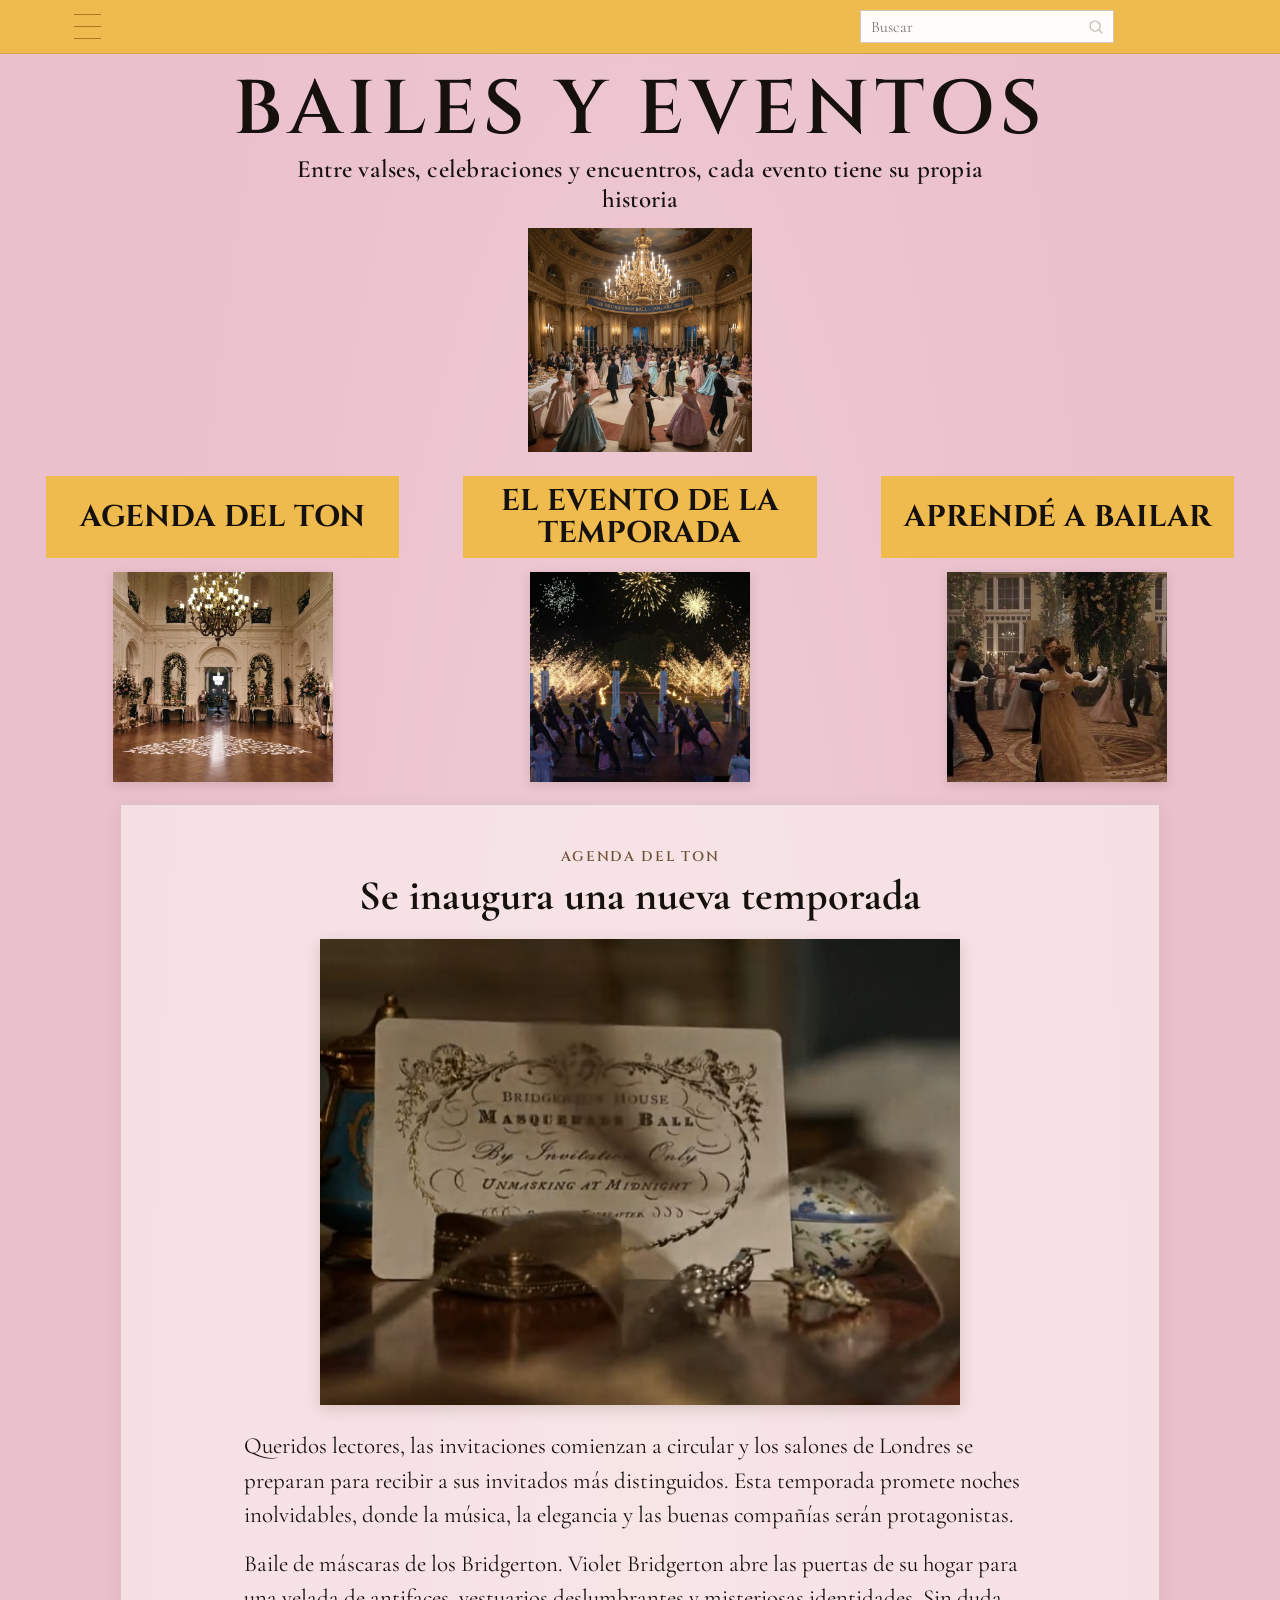
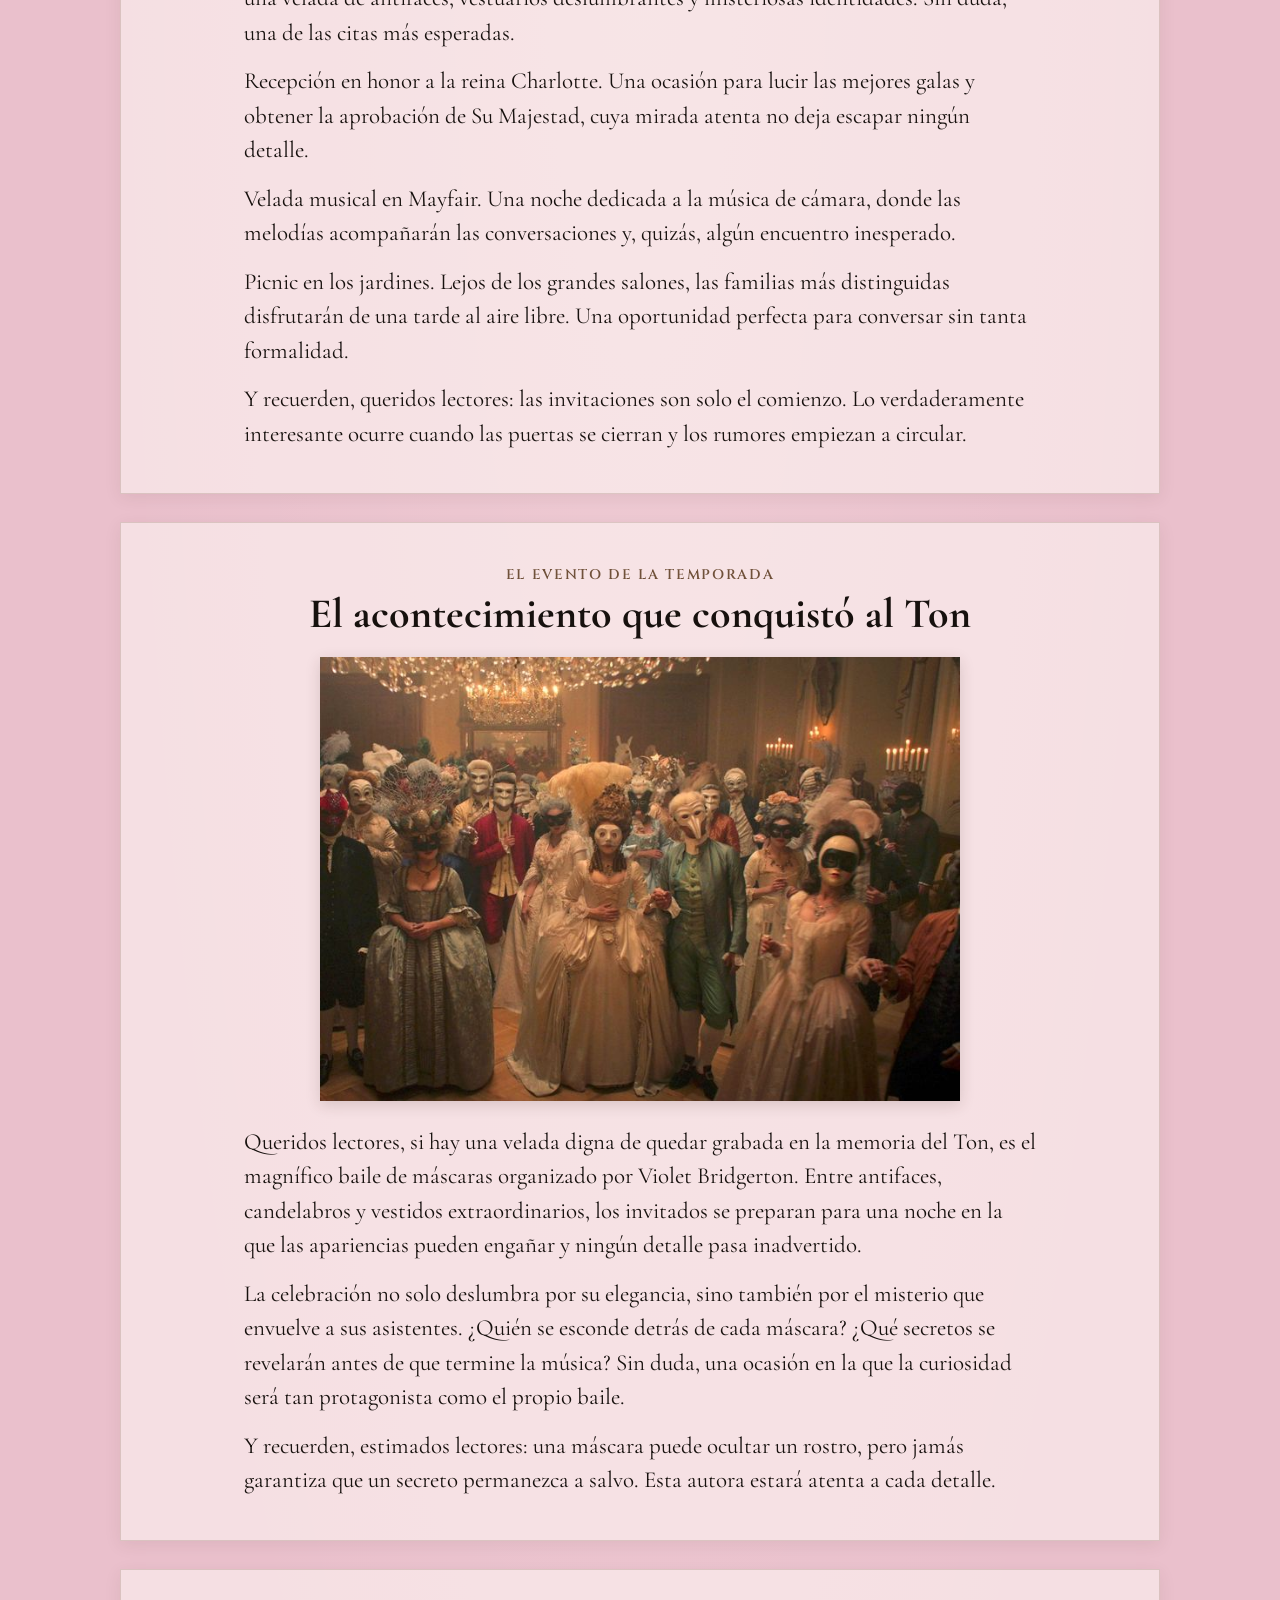
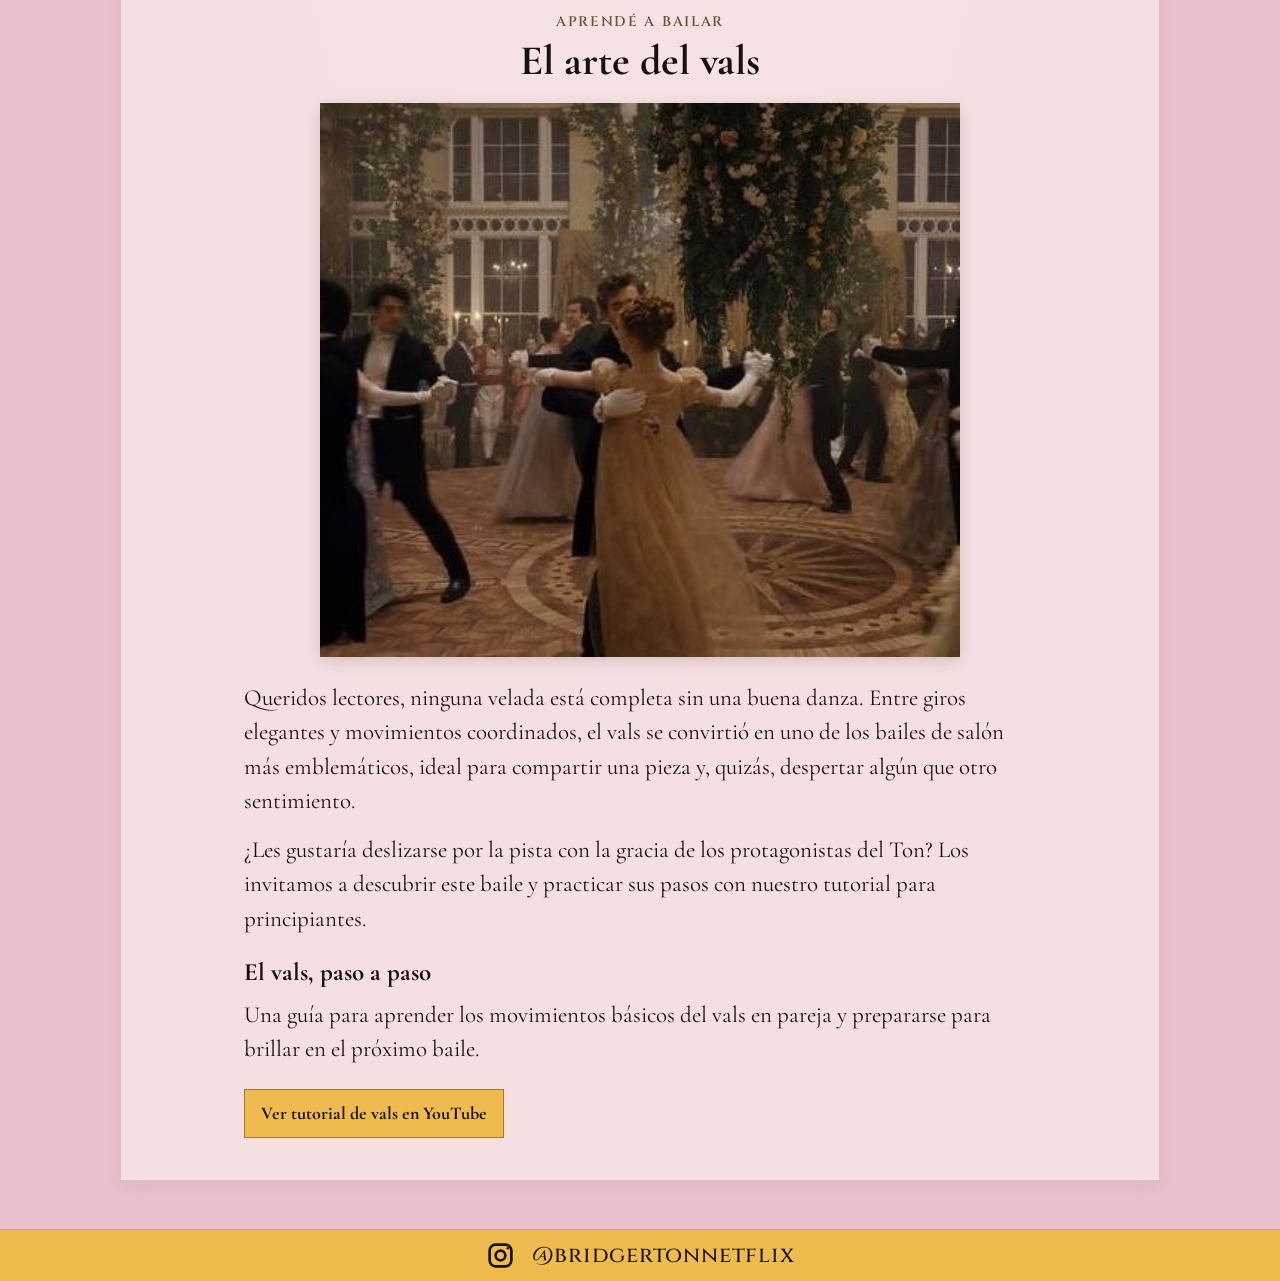
==== bailes-eventos.html @ 9303c4e4 "Add files via upload" ====
<!DOCTYPE html>
<html lang="es">
    <head>
        <meta charset="UTF-8">
        <meta name="viewport" content="width=device-width, initial-scale=1.0">
        <meta name="theme-color" content="#eac0cc">
        <meta name="description" content="Entre valses, celebraciones y encuentros, cada evento tiene su propia historia.">
        <title>Bailes y eventos | The Whistledown</title>
        <link rel="preconnect" href="https://fonts.googleapis.com">
        <link rel="preconnect" href="https://fonts.gstatic.com" crossorigin>
        <link rel="stylesheet" href="./bridgerton.css">
        <link rel="stylesheet" href="./bailes-eventos.css">
    </head>
    <body class="events-page">
        <header class="topbar">
            <button class="icon-button menu-button menu-toggle" type="button" aria-label="Abrir menú" aria-controls="site-menu" aria-expanded="false">
                <span></span><span></span><span></span>
            </button>
            <form class="search" role="search" action="#">
                <label class="visually-hidden" for="site-search">Buscar en The Whistledown</label>
                <input id="site-search" type="search" placeholder="Buscar" autocomplete="off" aria-controls="search-results" aria-expanded="false">
                <button class="search-button" type="submit" aria-label="Buscar">
                    <svg viewBox="0 0 24 24" aria-hidden="true"><circle cx="10.8" cy="10.8" r="6.8"></circle><path d="m16 16 4.5 4.5"></path></svg>
                </button>
                <div class="search-results" id="search-results" role="list" hidden></div>
            </form>
        </header>
        <button class="menu-backdrop" type="button" aria-label="Cerrar menú" hidden></button>
        <nav class="side-menu" id="site-menu" aria-label="Secciones de The Whistledown" hidden>
            <h2>Explorar</h2>
            <a href="./index.html">Inicio</a>
            <a href="./lady-whistledown.html">Lady Whistledown</a>
            <a href="./glamour.html">Glamour</a>
            <a href="./bailes-eventos.html">Bailes y eventos</a>
            <a href="./familias.html">Familias de The Ton</a>
            <a href="./contacto.html">Contacto</a>
        </nav>

        <main>
            <header class="events-masthead">
                <h1>Bailes y eventos</h1>
                <p>Entre valses, celebraciones y encuentros, cada evento tiene su propia historia</p>
                <img class="events-feature" src="./bridgerton%20ball.jpg" alt="Un baile de gala en un salón iluminado por una gran araña">
            </header>

            <section class="events-sections" aria-label="Bailes y eventos destacados">
                <a class="event-card" href="#agenda">
                    <h2>Agenda del Ton</h2>
                    <img src="./entrada%20ball.jpg" alt="Salón de baile preparado para recibir a la alta sociedad">
                </a>
                <a class="event-card" href="#evento-temporada">
                    <h2>El evento de la temporada</h2>
                    <img src="./queens%20ball.jpg" alt="Celebración nocturna con fuegos artificiales y baile">
                </a>
                <a class="event-card" href="#aprende-bailar">
                    <h2>Aprendé a bailar</h2>
                    <img src="./baile%20bridgerton.jpg" alt="Una pareja baila en un salón decorado con flores">
                </a>
            </section>

            <section class="event-articles" aria-label="Artículos de bailes y eventos">
                <article class="event-article" id="agenda">
                    <header class="event-article-heading">
                        <p class="event-category">Agenda del Ton</p>
                        <h2>Se inaugura una nueva temporada</h2>
                    </header>
                    <img class="event-article-image" src="./invitaci%C3%B3n%20ball.jpg" alt="Invitación al baile de máscaras de los Bridgerton">
                    <div class="event-copy">
                        <p>Queridos lectores, las invitaciones comienzan a circular y los salones de Londres se preparan para recibir a sus invitados más distinguidos. Esta temporada promete noches inolvidables, donde la música, la elegancia y las buenas compañías serán protagonistas.</p>
                        <p>Baile de máscaras de los Bridgerton. Violet Bridgerton abre las puertas de su hogar para una velada de antifaces, vestuarios deslumbrantes y misteriosas identidades. Sin duda, una de las citas más esperadas.</p>
                        <p>Recepción en honor a la reina Charlotte. Una ocasión para lucir las mejores galas y obtener la aprobación de Su Majestad, cuya mirada atenta no deja escapar ningún detalle.</p>
                        <p>Velada musical en Mayfair. Una noche dedicada a la música de cámara, donde las melodías acompañarán las conversaciones y, quizás, algún encuentro inesperado.</p>
                        <p>Picnic en los jardines. Lejos de los grandes salones, las familias más distinguidas disfrutarán de una tarde al aire libre. Una oportunidad perfecta para conversar sin tanta formalidad.</p>
                        <p>Y recuerden, queridos lectores: las invitaciones son solo el comienzo. Lo verdaderamente interesante ocurre cuando las puertas se cierran y los rumores empiezan a circular.</p>
                    </div>
                </article>

                <article class="event-article" id="evento-temporada">
                    <header class="event-article-heading">
                        <p class="event-category">El evento de la temporada</p>
                        <h2>El acontecimiento que conquistó al Ton</h2>
                    </header>
                    <img class="event-article-image" src="./masquerade%20ball.jpg" alt="Invitados con máscaras en el baile de los Bridgerton">
                    <div class="event-copy">
                        <p>Queridos lectores, si hay una velada digna de quedar grabada en la memoria del Ton, es el magnífico baile de máscaras organizado por Violet Bridgerton. Entre antifaces, candelabros y vestidos extraordinarios, los invitados se preparan para una noche en la que las apariencias pueden engañar y ningún detalle pasa inadvertido.</p>
                        <p>La celebración no solo deslumbra por su elegancia, sino también por el misterio que envuelve a sus asistentes. ¿Quién se esconde detrás de cada máscara? ¿Qué secretos se revelarán antes de que termine la música? Sin duda, una ocasión en la que la curiosidad será tan protagonista como el propio baile.</p>
                        <p>Y recuerden, estimados lectores: una máscara puede ocultar un rostro, pero jamás garantiza que un secreto permanezca a salvo. Esta autora estará atenta a cada detalle.</p>
                    </div>
                </article>

                <article class="event-article" id="aprende-bailar">
                    <header class="event-article-heading">
                        <p class="event-category">Aprendé a bailar</p>
                        <h2>El arte del vals</h2>
                    </header>
                    <img class="event-article-image" src="./vals.jpg" alt="Una pareja baila un vals durante una velada">
                    <div class="event-copy">
                        <p>Queridos lectores, ninguna velada está completa sin una buena danza. Entre giros elegantes y movimientos coordinados, el vals se convirtió en uno de los bailes de salón más emblemáticos, ideal para compartir una pieza y, quizás, despertar algún que otro sentimiento.</p>
                        <p>¿Les gustaría deslizarse por la pista con la gracia de los protagonistas del Ton? Los invitamos a descubrir este baile y practicar sus pasos con nuestro tutorial para principiantes.</p>
                        <h3>El vals, paso a paso</h3>
                        <p>Una guía para aprender los movimientos básicos del vals en pareja y prepararse para brillar en el próximo baile.</p>
                        <a class="dance-video-link" href="https://www.youtube.com/watch?v=ukbv35ihMbg" target="_blank" rel="noopener noreferrer">Ver tutorial de vals en YouTube</a>
                    </div>
                </article>
            </section>
        </main>

        <footer class="social-footer">
            <a href="https://www.instagram.com/bridgertonnetflix/" aria-label="Instagram de Bridgerton">
                <svg viewBox="0 0 24 24" aria-hidden="true"><rect x="3" y="3" width="18" height="18" rx="5"></rect><circle cx="12" cy="12" r="4"></circle><circle class="instagram-dot" cx="18" cy="6" r="1"></circle></svg>
                <span>@bridgertonnetflix</span>
            </a>
        </footer>
        <script src="./menu.js" defer></script>
        <script src="./search.js" defer></script>
    </body>
</html>
---- bridgerton.css ----
@import url('https://fonts.googleapis.com/css2?family=Cinzel:wght@400..900&family=Cormorant+Garamond:ital,wght@0,300..700;1,300..700&display=swap');

:root {
	color-scheme: light;
	--rose: #eac0cc;
	--gold: #efbb4e;
	--gold-deep: #a77920;
	--ink: #17110e;
	--serif: Copperplate, "Copperplate Gothic Light", "Copperplate Gothic", Georgia, serif;
	--display: "Cinzel", Georgia, serif;
}

* {
	box-sizing: border-box;
}

html {
	min-width: 320px;
	scroll-behavior: smooth;
}

body {
	min-height: 100vh;
	margin: 0;
	color: var(--ink);
	background-color: var(--rose);
	background-image: radial-gradient(ellipse at 50% 34%, rgba(255, 239, 237, 0.26), transparent 58%);
	font-family: var(--serif);
}

.topbar {
	position: relative;
	z-index: 1;
	display: grid;
	grid-template-columns: minmax(0, 1fr) minmax(180px, 254px) 94px;
	align-items: center;
	height: 54px;
	padding: 0 clamp(22px, 5.7vw, 72px);
	border-bottom: 1px solid rgba(95, 65, 36, 0.18);
	background: var(--gold);
}

.home-topbar {
	grid-template-columns: minmax(0, 1fr) minmax(180px, 254px);
}

.icon-button,
.search-button {
	display: grid;
	place-items: center;
	padding: 0;
	color: var(--gold-deep);
	border: 0;
	background: transparent;
	cursor: pointer;
	transition: color 180ms ease, background-color 180ms ease, transform 180ms ease;
}

.icon-button:hover,
.search-button:hover {
	color: var(--ink);
	transform: translateY(-2px);
}

.icon-button:active,
.search-button:active {
	transform: scale(0.96);
}

.icon-button:focus-visible,
.search-button:focus-visible,
.social-footer a:focus-visible,
.department:focus-visible {
	outline: 2px solid var(--ink);
	outline-offset: 4px;
}

.menu-button {
	justify-self: start;
	gap: 5px;
	width: 30px;
	height: 32px;
}

.menu-toggle {
	position: relative;
	z-index: 7;
}

.menu-button span {
	display: block;
	width: 27px;
	height: 1px;
	background: currentColor;
}

.menu-backdrop[hidden],
.side-menu[hidden] {
	display: none;
}

.menu-backdrop {
	position: fixed;
	z-index: 5;
	inset: 0;
	width: 100%;
	height: 100%;
	padding: 0;
	border: 0;
	background: rgba(23, 17, 14, 0.42);
	opacity: 0;
	transition: opacity 200ms ease;
}

.menu-backdrop.is-visible {
	opacity: 1;
}

.side-menu {
	position: fixed;
	z-index: 6;
	top: 0;
	bottom: 0;
	left: 0;
	display: flex;
	width: min(82vw, 320px);
	flex-direction: column;
	gap: 4px;
	padding: 28px 20px;
	background: #fff9f1;
	box-shadow: 4px 0 18px rgba(23, 17, 14, 0.18);
	transform: translateX(-105%);
	transition: transform 220ms ease;
}

.side-menu.is-open {
	transform: translateX(0);
}

.side-menu h2 {
	margin: 0 0 18px;
	padding-bottom: 12px;
	border-bottom: 1px solid rgba(95, 65, 36, 0.22);
	font-family: var(--display);
	font-size: 24px;
	font-weight: 600;
}

.side-menu a {
	padding: 12px 10px;
	color: var(--ink);
	font-family: var(--serif);
	font-size: 19px;
	text-decoration: none;
	transition: background-color 160ms ease;
}

.side-menu a:hover,
.side-menu a:focus-visible {
	background: rgba(239, 187, 78, 0.28);
}

.side-menu a:focus-visible {
	outline: 2px solid var(--gold-deep);
	outline-offset: 1px;
}

body.menu-open {
	overflow: hidden;
}

.search {
	position: relative;
	z-index: 3;
	display: flex;
	align-items: center;
	height: 33px;
	border: 1px solid #d0c8c0;
	background: #fffdf9;
}

.search-results[hidden] {
	display: none;
}

.search-results {
	position: absolute;
	z-index: 4;
	top: calc(100% + 5px);
	right: 0;
	display: grid;
	width: min(360px, 82vw);
	max-height: min(60vh, 420px);
	overflow-y: auto;
	border: 1px solid rgba(95, 65, 36, 0.24);
	background: #fffdf9;
	box-shadow: 0 6px 18px rgba(23, 17, 14, 0.18);
}

.search-result {
	display: grid;
	gap: 2px;
	padding: 10px 12px;
	color: var(--ink);
	text-decoration: none;
}

.search-result + .search-result,
.search-empty {
	border-top: 1px solid rgba(95, 65, 36, 0.14);
}

.search-result:hover,
.search-result:focus-visible {
	background: rgba(239, 187, 78, 0.25);
}

.search-result:focus-visible {
	outline: 2px solid var(--gold-deep);
	outline-offset: -2px;
}

.search-result strong {
	font-family: var(--display);
	font-size: 14px;
	font-weight: 600;
}

.search-result span,
.search-empty {
	font-size: 14px;
	line-height: 1.25;
}

.search-empty {
	padding: 12px;
}

.search input {
	width: 100%;
	min-width: 0;
	height: 100%;
	padding: 0 10px;
	color: var(--ink);
	border: 0;
	outline: 0;
	background: transparent;
	font: 16px "Cormorant Garamond", Georgia, serif;
}

.search-button {
	flex: 0 0 34px;
	height: 100%;
}

.search-button svg {
	width: 18px;
	fill: none;
	stroke: #b9b3ae;
	stroke-width: 1.5;
}

.profile-button {
	justify-self: end;
	width: 29px;
	height: 29px;
}

.profile-button svg {
	width: 27px;
	fill: none;
	stroke: currentColor;
	stroke-width: 1.25;
}

.masthead {
	display: flex;
	flex-direction: column;
	align-items: center;
	padding: 4px 20px 0;
	text-align: center;
}

.masthead h1 {
	margin: 2px 0 10px;
	font-family: var(--display);
	font-size: clamp(34px, 5.2vw, 62px);
	font-weight: 600;
	line-height: 1.12;
	letter-spacing: 0.07em;
	text-transform: uppercase;
}

.portrait-seal {
	display: block;
	width: clamp(154px, 21vw, 238px);
	aspect-ratio: 1 / 1.08;
	object-fit: contain;
}

.departments {
	display: grid;
	grid-template-columns: repeat(4, minmax(0, 1fr));
	gap: clamp(18px, 3vw, 38px);
	align-items: start;
	padding: 24px clamp(22px, 4.2vw, 54px) 22px;
}

.department {
	display: flex;
	min-width: 0;
	flex-direction: column;
	align-items: center;
	color: inherit;
	text-decoration: none;
}

.department h2 {
	display: grid;
	place-content: center;
	width: 100%;
	min-height: 80px;
	margin: 0 0 12px;
	padding: 8px 6px;
	background: var(--gold);
	font-family: var(--serif);
	font-size: clamp(17px, 2.1vw, 27px);
	font-weight: 700;
	line-height: 1.08;
	text-align: center;
	text-transform: uppercase;
	transition: background-color 180ms ease, transform 180ms ease;
}

.department:hover h2,
.department:focus-visible h2 {
	background: #f5ca70;
	transform: translateY(-2px);
}

.department-image {
	display: block;
	width: min(76%, 190px);
	height: clamp(122px, 14vw, 176px);
	object-fit: cover;
	border: 1px solid rgba(116, 77, 55, 0.15);
	box-shadow: 0 3px 10px rgba(60, 35, 30, 0.14);
	transition: transform 200ms ease;
}

.department:hover .department-image {
	transform: translateY(-2px);
}

.social-footer {
	display: flex;
	min-height: 52px;
	align-items: center;
	justify-content: center;
	padding: 8px 16px;
	border-top: 1px solid rgba(95, 65, 36, 0.18);
	background: var(--gold);
}

.social-footer a {
	display: inline-flex;
	align-items: center;
	gap: 17px;
	color: var(--ink);
	font-family: var(--display);
	font-size: clamp(15px, 2.1vw, 22px);
	font-weight: 500;
	letter-spacing: 0.035em;
	text-transform: none;
	text-decoration: none;
	transition: color 180ms ease, transform 180ms ease;
}

.social-footer a:hover {
	color: var(--gold-deep);
	transform: translateY(-2px);
}

.social-footer svg {
	width: 29px;
	fill: none;
	stroke: currentColor;
	stroke-width: 2.2;
}

.instagram-dot {
	fill: currentColor;
	stroke: none;
}

.visually-hidden {
	position: absolute;
	width: 1px;
	height: 1px;
	overflow: hidden;
	clip: rect(0, 0, 0, 0);
	white-space: nowrap;
	clip-path: inset(50%);
}

@media (min-width: 1000px) {
	.masthead {
		padding-top: 7px;
	}

	.masthead h1 {
		margin-bottom: 12px;
	}

	.departments {
		padding-top: 25px;
	}
}

@media (max-width: 640px) {
	.topbar {
		grid-template-columns: 1fr minmax(120px, 190px) 1fr;
		height: 50px;
		padding: 0 16px;
	}

	.home-topbar {
		grid-template-columns: minmax(0, 1fr) minmax(120px, 190px);
	}

	.masthead {
		padding-top: 14px;
	}

	.masthead h1 {
		max-width: 100%;
		margin: 6px 0 13px;
		font-size: clamp(27px, 8vw, 42px);
		letter-spacing: 0.035em;
	}

	.portrait-seal {
		width: 152px;
	}

	.departments {
		grid-template-columns: repeat(2, minmax(0, 1fr));
		gap: 20px 14px;
		padding: 22px 16px 20px;
	}

	.department h2 {
		min-height: 64px;
		margin-bottom: 9px;
		font-size: clamp(16px, 4.3vw, 21px);
	}

	.department-image {
		width: 78%;
		height: clamp(130px, 42vw, 190px);
	}

	.social-footer a {
		gap: 10px;
		font-size: clamp(13px, 3.7vw, 18px);
	}
}

@media (max-width: 420px) {
	.departments {
		grid-template-columns: 1fr;
		gap: 22px;
	}

	.department h2 {
		width: min(100%, 320px);
	}

	.department-image {
		width: min(78%, 260px);
		height: 170px;
	}
}

@media (prefers-reduced-motion: reduce) {
	*,
	*::before,
	*::after {
		scroll-behavior: auto !important;
		transition-duration: 0.01ms !important;
	}
}
---- bailes-eventos.css ----
.events-page {
	background-color: var(--rose);
	font-family: "Cormorant Garamond", Georgia, serif;
}

.home-button {
	display: flex;
	flex-direction: column;
	justify-content: center;
	text-decoration: none;
}

.home-button:focus-visible {
	outline: 2px solid var(--ink);
	outline-offset: 4px;
}

.events-masthead {
	display: flex;
	flex-direction: column;
	align-items: center;
	padding: 13px 20px 0;
	text-align: center;
}

.events-masthead h1 {
	margin: 0;
	font-family: var(--display);
	font-size: clamp(38px, 6.2vw, 76px);
	font-weight: 600;
	letter-spacing: 0.075em;
	line-height: 1.15;
	text-transform: uppercase;
}

.events-masthead p {
	max-width: 58ch;
	margin: 0 0 14px;
	font-family: "Cormorant Garamond", Georgia, serif;
	font-size: clamp(19px, 2.2vw, 25px);
	font-weight: 600;
	letter-spacing: 0.01em;
	line-height: 1.2;
}

.events-feature {
	display: block;
	width: clamp(190px, 18vw, 224px);
	height: clamp(190px, 18vw, 224px);
	object-fit: cover;
}

.events-sections {
	display: grid;
	grid-template-columns: repeat(3, minmax(0, 1fr));
	gap: clamp(22px, 5vw, 64px);
	align-items: start;
	padding: 24px clamp(22px, 3.6vw, 46px) 22px;
}

.event-card {
	display: flex;
	min-width: 0;
	flex-direction: column;
	align-items: center;
	color: inherit;
	text-decoration: none;
	transition: transform 180ms ease;
}

.event-card h2 {
	display: grid;
	place-content: center;
	width: 100%;
	min-height: 82px;
	margin: 0 0 14px;
	padding: 8px 10px;
	background: var(--gold);
	font-family: var(--display);
	font-size: clamp(19px, 2.35vw, 30px);
	font-variant: small-caps;
	font-weight: 700;
	line-height: 1.08;
	text-align: center;
	text-transform: uppercase;
}

.event-card h2,
.event-card img {
	transition: transform 180ms ease, background-color 180ms ease;
}

.event-card:hover h2 {
	background-color: #f5ca70;
	transform: translateY(-2px);
}

.event-card:hover img,
.event-card:focus-visible img {
	transform: translateY(-2px);
}

.event-card:hover,
.event-card:focus-visible {
	transform: translateY(-3px);
}

.event-card:focus-visible {
	outline: 2px solid var(--ink);
	outline-offset: 5px;
}

.event-card img {
	display: block;
	width: min(72%, 220px);
	height: clamp(155px, 17vw, 210px);
	object-fit: cover;
	box-shadow: 0 3px 10px rgba(60, 35, 30, 0.14);
}

.event-articles {
	display: flex;
	flex-direction: column;
	gap: 28px;
	padding: 0 clamp(16px, 5vw, 64px) 48px;
}

.event-article {
	width: min(100%, 1040px);
	margin: 0 auto;
	padding: clamp(20px, 4vw, 42px);
	border: 1px solid rgba(95, 65, 36, 0.18);
	background: rgba(255, 250, 246, 0.55);
	box-shadow: 0 4px 16px rgba(60, 35, 30, 0.08);
	scroll-margin-top: 20px;
}

.event-article-heading {
	margin-bottom: 18px;
	text-align: center;
}

.event-category {
	margin: 0 0 6px;
	color: #70513a;
	font-family: var(--display);
	font-size: 14px;
	font-weight: 600;
	letter-spacing: 0.12em;
	text-transform: uppercase;
}

.event-article-heading h2 {
	margin: 0 auto;
	font-family: "Cormorant Garamond", Georgia, serif;
	font-size: clamp(27px, 4vw, 42px);
	font-weight: 700;
	line-height: 1.15;
}

.event-article-image {
	display: block;
	width: min(100%, 640px);
	height: auto;
	margin: 0 auto 24px;
	box-shadow: 0 4px 14px rgba(60, 35, 30, 0.16);
}

.event-copy {
	max-width: 72ch;
	margin: 0 auto;
	font-size: clamp(19px, 2.15vw, 23px);
	line-height: 1.5;
}

.event-copy p {
	margin: 0 0 14px;
}

.event-copy p:last-child {
	margin-bottom: 0;
}

.event-copy h3 {
	margin: 18px 0 6px;
	font-family: "Cormorant Garamond", Georgia, serif;
	font-size: 25px;
}

.dance-video-link {
	display: inline-block;
	margin-top: 8px;
	padding: 10px 16px;
	color: var(--ink);
	border: 1px solid var(--gold-deep);
	background: var(--gold);
	font-size: 18px;
	font-weight: 700;
	text-decoration: none;
	transition: background-color 180ms ease, transform 180ms ease;
}

.dance-video-link:hover,
.dance-video-link:focus-visible {
	background: #f5ca70;
	transform: translateY(-2px);
}

.dance-video-link:focus-visible {
	outline: 2px solid var(--ink);
	outline-offset: 4px;
}

@media (max-width: 640px) {
	.events-masthead {
		padding-top: 14px;
	}

	.events-masthead h1 {
		font-size: clamp(31px, 8.5vw, 52px);
		letter-spacing: 0.045em;
	}

	.events-masthead p {
		max-width: 36ch;
		margin: 4px 0 12px;
		font-size: 19px;
		letter-spacing: 0.01em;
		line-height: 1.3;
	}

	.events-feature {
		width: 180px;
		height: 180px;
	}

	.events-sections {
		grid-template-columns: repeat(2, minmax(0, 1fr));
		gap: 20px 14px;
		padding: 22px 16px 20px;
	}

	.event-card h2 {
		min-height: 64px;
		margin-bottom: 9px;
		padding: 7px;
		font-size: clamp(15px, 4vw, 21px);
	}

	.event-card img {
		width: 78%;
		height: clamp(145px, 42vw, 190px);
	}

	.event-articles {
		gap: 18px;
		padding: 0 14px 32px;
	}

	.event-article {
		padding: 20px 16px;
	}

	.event-article-image {
		margin-bottom: 18px;
	}

	.event-copy {
		font-size: 20px;
	}
}

@media (max-width: 420px) {
	.events-sections {
		grid-template-columns: 1fr;
		gap: 22px;
	}

	.event-card h2 {
		width: min(100%, 320px);
	}

	.event-card img {
		width: min(76%, 260px);
		height: 210px;
	}

	.event-article-heading h2 {
		font-size: 28px;
	}

	.event-copy {
		font-size: 19px;
		line-height: 1.45;
	}

	.dance-video-link {
		font-size: 17px;
	}
}
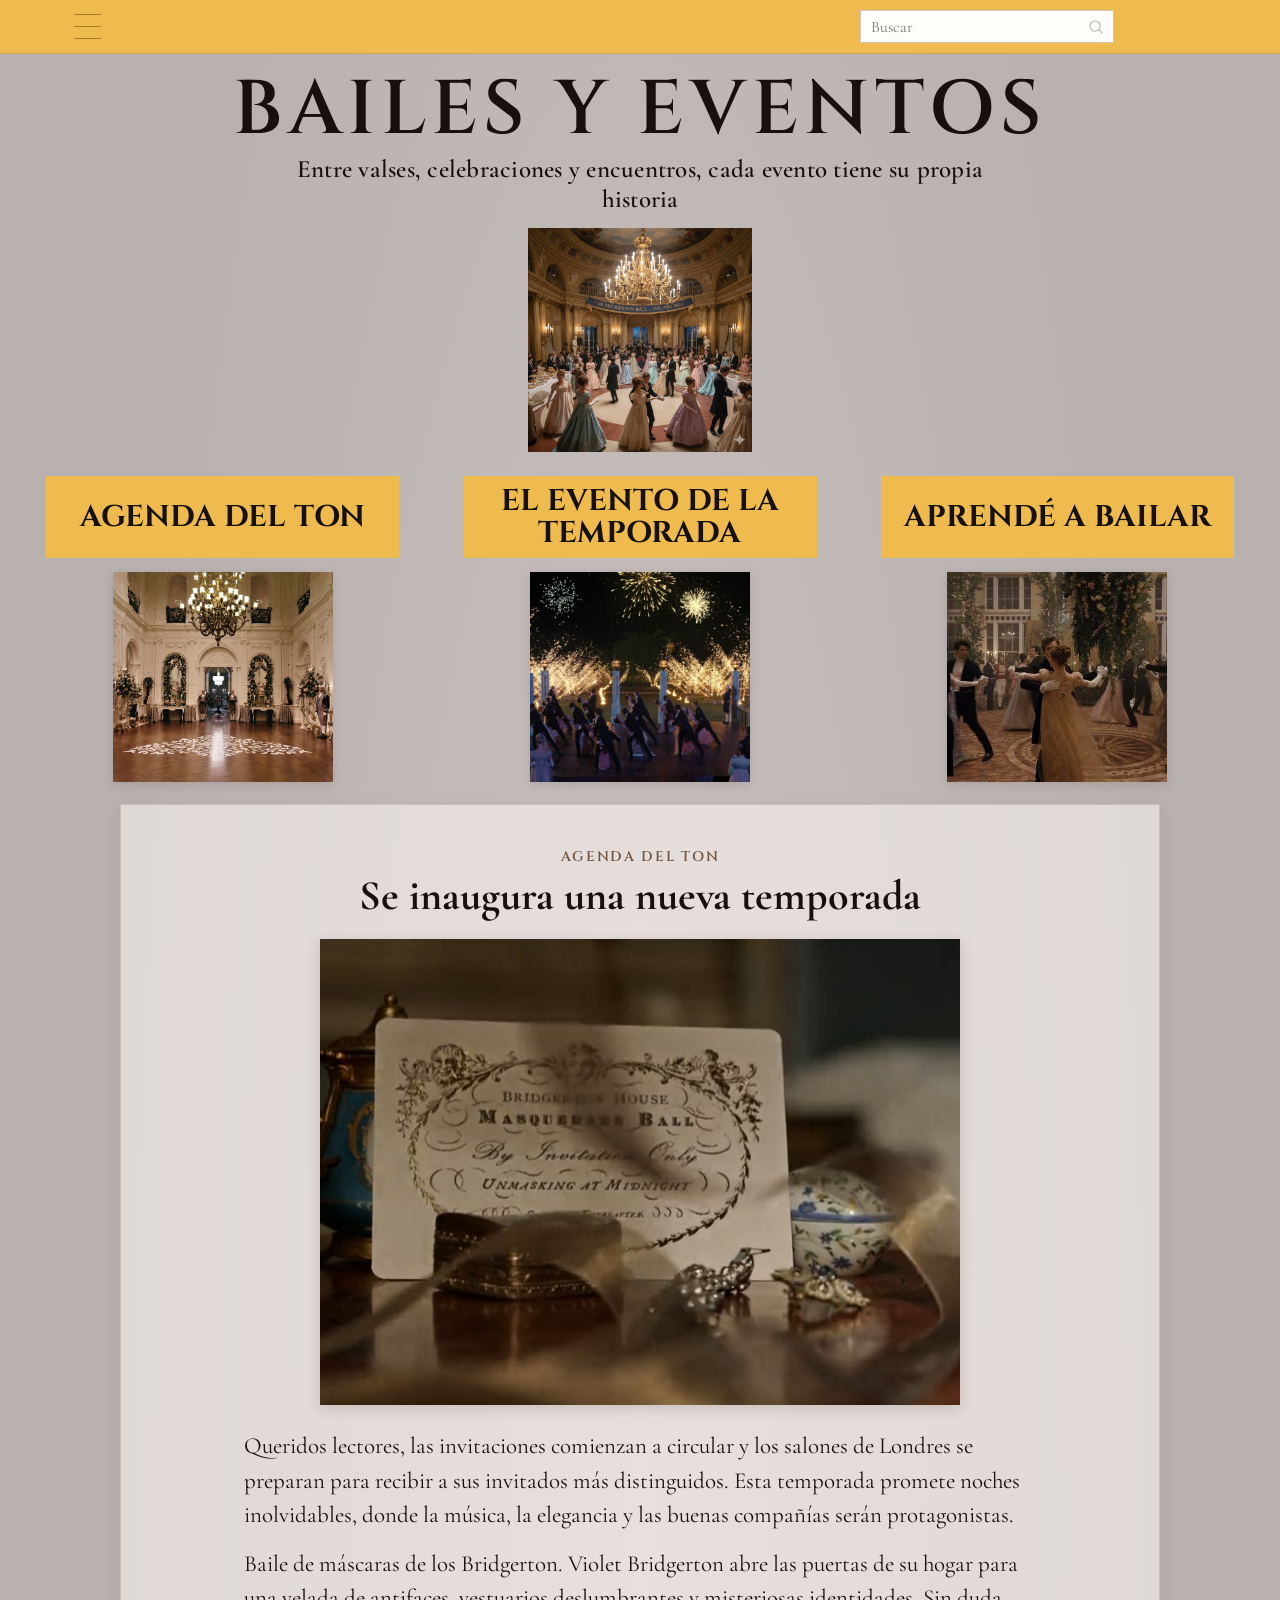
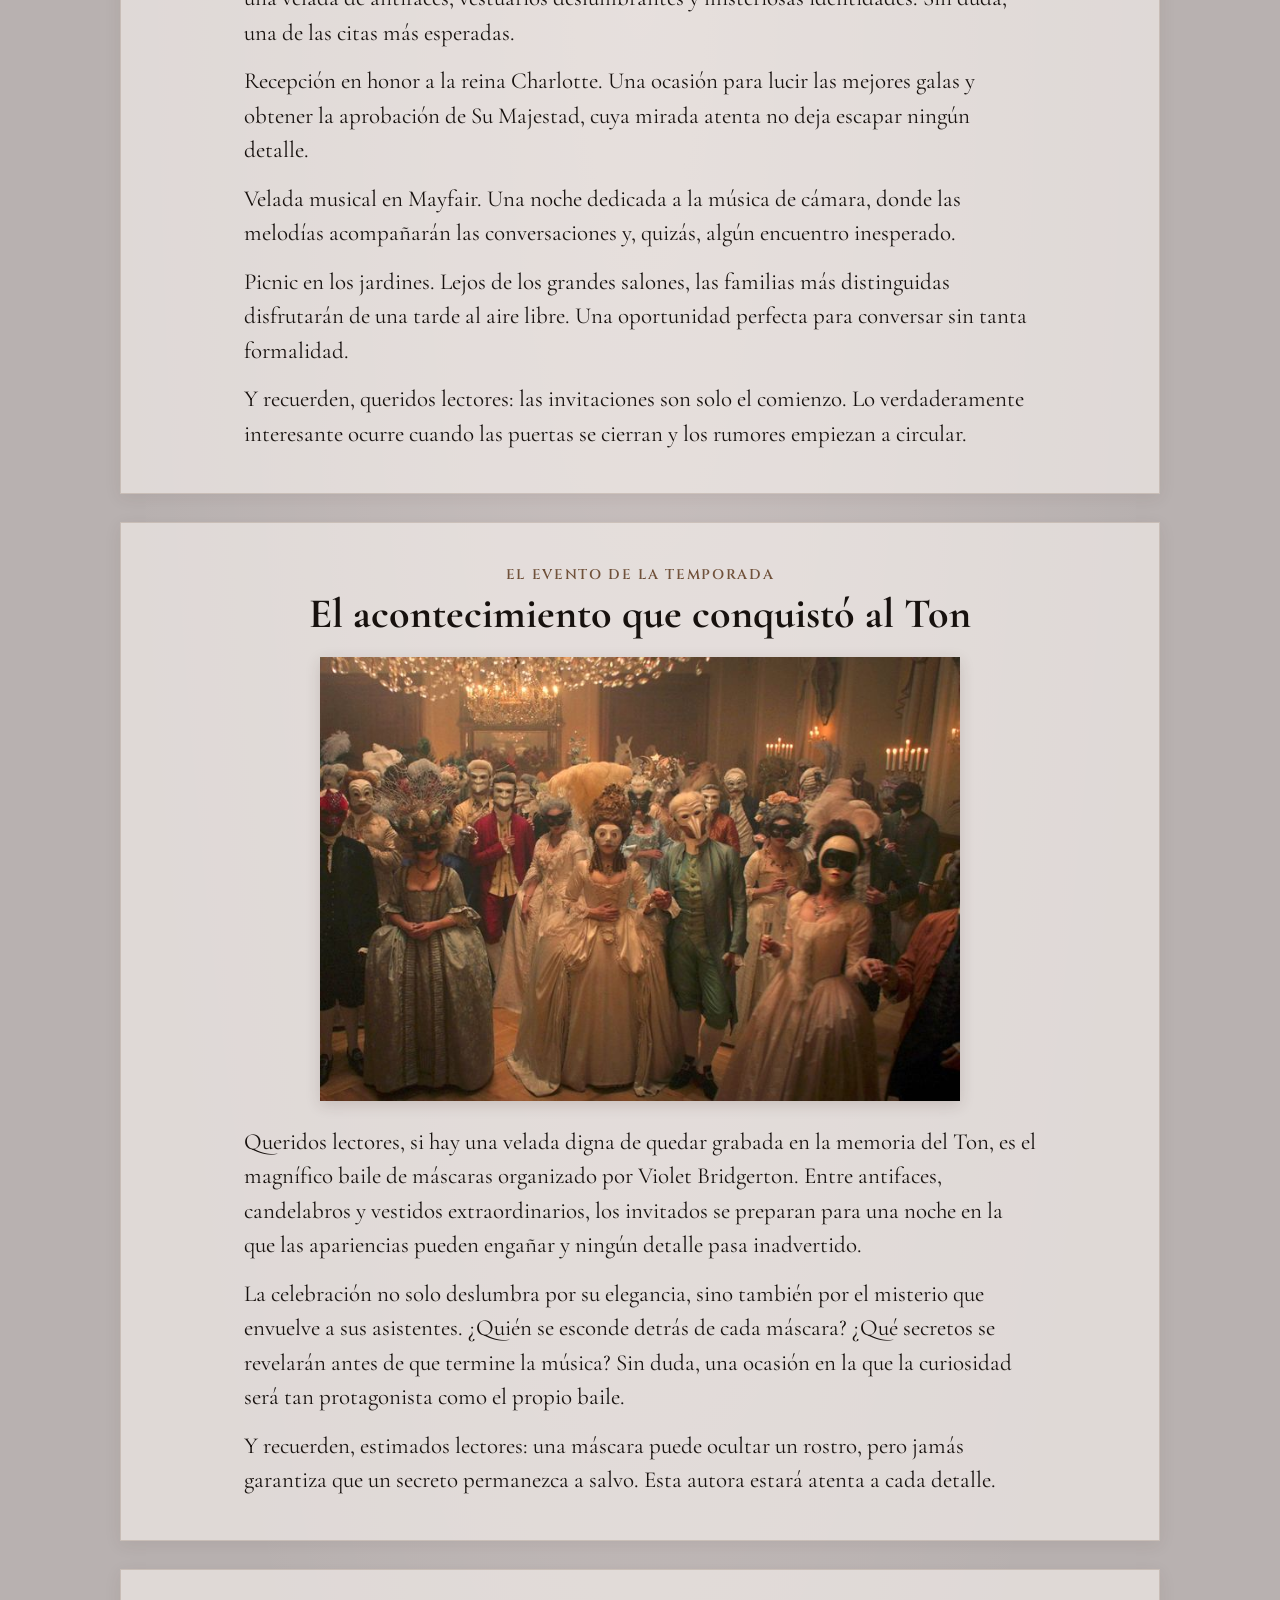
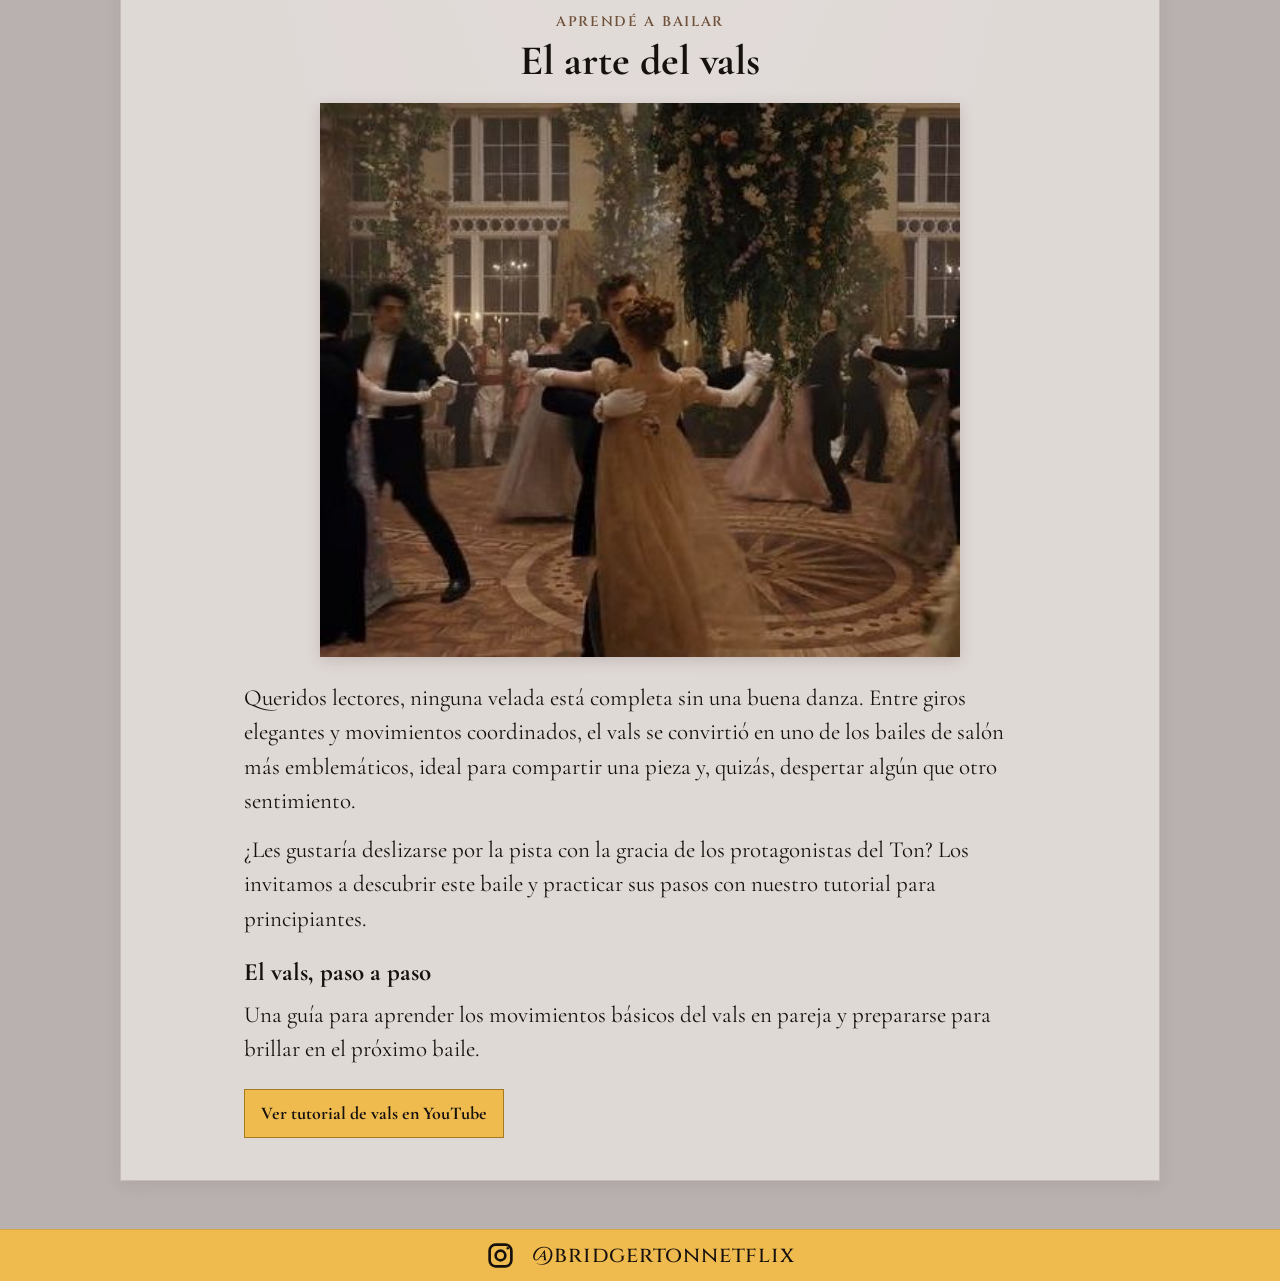
==== commit 48d68615: "Add files via upload" ====
--- a/bailes-eventos.html
+++ b/bailes-eventos.html
@@ -106,7 +106,7 @@
         </main>
 
         <footer class="social-footer">
-            <a href="https://www.instagram.com/bridgertonnetflix/" aria-label="Instagram de Bridgerton">
+            <a href="https://www.instagram.com/bridgertonnetflix/" aria-label="instagram de bridgerton">
                 <svg viewBox="0 0 24 24" aria-hidden="true"><rect x="3" y="3" width="18" height="18" rx="5"></rect><circle cx="12" cy="12" r="4"></circle><circle class="instagram-dot" cx="18" cy="6" r="1"></circle></svg>
                 <span>@bridgertonnetflix</span>
             </a>
--- a/bailes-eventos.css
+++ b/bailes-eventos.css
@@ -1,5 +1,5 @@
 .events-page {
-	background-color: var(--rose);
+	background-color: #b8b1b0;
 	font-family: "Cormorant Garamond", Georgia, serif;
 }
 
